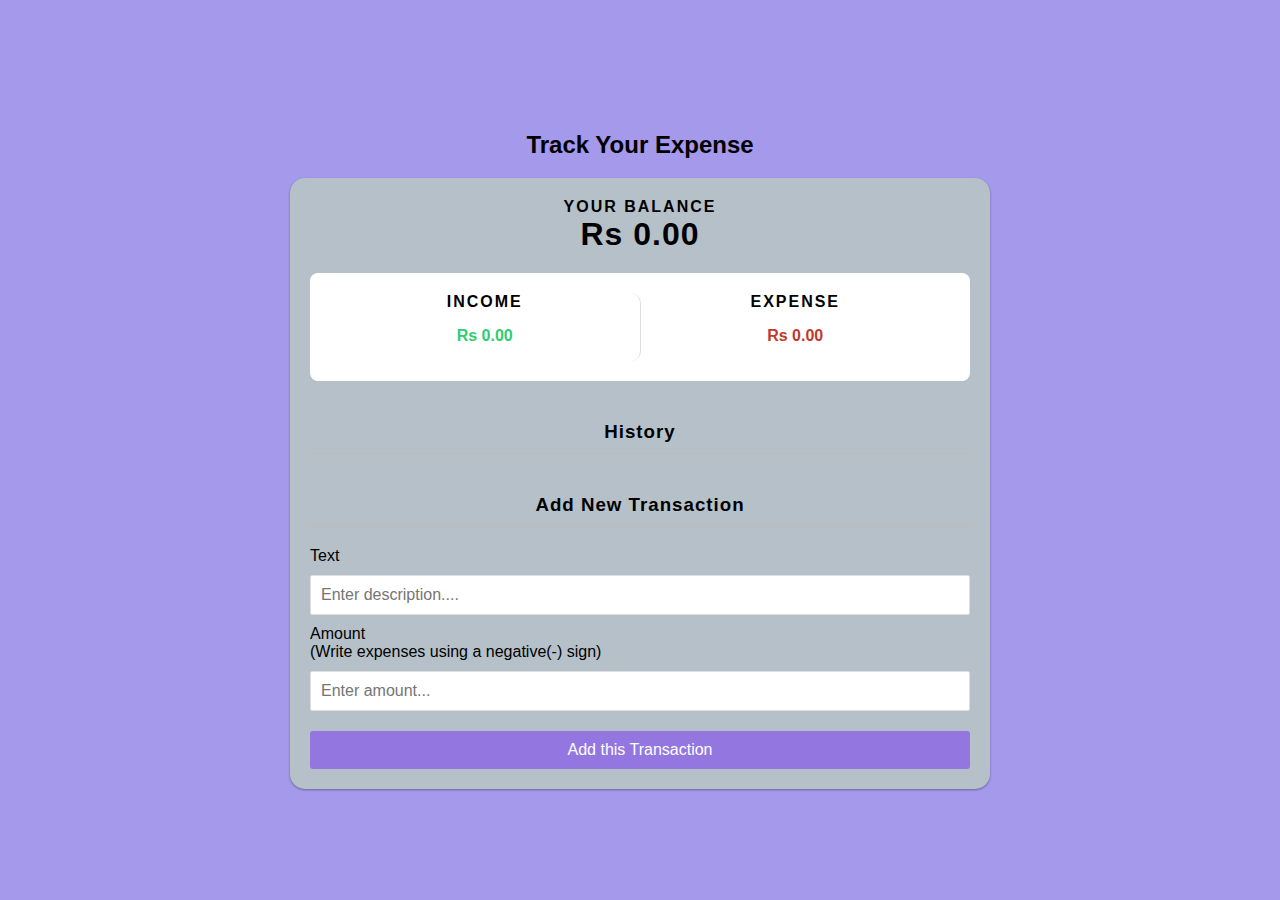
==== expense.html @ c3eb4aae "Rename index.html to expense.html" ====
<!DOCTYPE html>
<html lang="en">
  <head>
    <meta charset="UTF-8" />
    <meta
      name="viewport"
      content="width=device-width, initial-scale=1.0"
    />
    <title>Expense Tracker</title>
    <link rel="stylesheet" href="style.css" />
  </head>
  <body>
    <h2>Track Your Expense</h2>
    <div class="card">
      <h4>Your Balance</h4>
      <h1 id="balance">Rs 0.00</h1>
      <div class="income-expense-container">
        <div>
          <h4>Income</h4>
          <p id="money-surplus" class="money-surplus">
            +Rs 0.00
          </p>
        </div>
        <div>
          <h4>Expense</h4>
          <p id="money-less" class="money-less">
            -Rs 0.00
          </p>
        </div>
      </div>

      <h3>History</h3>
      <ul id="list" class="list">
        
      </ul>






      
      <h3>Add New Transaction</h3>
      <form id="form">
          <div class="form-control">
              <label for="text">Text</label>
              <input type="text" id="text" placeholder="Enter description...."/>
          </div>
          <div class="form-control">
              <label for="amount">Amount <br> (Write expenses using a negative(-) sign)</label>
              <input type="number" id="amount" placeholder="Enter amount..."> 
          </div>
          <button class="btn">Add this Transaction</button>
      </form>
    </div>
    <!-- JavaYscript Project  -->
    <script src="script.js"></script>
  </body>
</html>
---- style.css ----
:root {
  --box-shadow: 0 1px 3px rgba(0, 0, 0, 0.12),
    0 1px 2px rgba(0, 0, 0, 0.24);
}

* {
  box-sizing: border-box;
}





.card {
  background-color: #b5c0c8;
  box-shadow: var(--box-shadow);
  border-radius: 15px;
  padding: 20px;
  max-width: 700px;
  width: 100%;

}


body {
  background-color: rgba(164,153,235,255);
  display: flex;
  flex-direction: column;
  align-items: center;
  justify-content: center;
  min-height: 100vh;
  margin: 0;
  font-family: -apple-system, BlinkMacSystemFont,
    "Segoe UI", Roboto, Oxygen, Ubuntu, Cantarell,
    "Open Sans", "Helvetica Neue", sans-serif;
}



h1 {
  text-align: center;
  letter-spacing: 1px;
  margin: 0;
}

.income-expense-container {
  background-color: #fff;
  box-shadow: var(--box--shadow);
  padding: 20px;
  display: flex;
  justify-content: center;
  margin: 20px 0;
  border-radius: 8px;

}

h3 {
  border-bottom: 1px solid #bbb;
  padding-bottom: 10px;
  margin: 40px 0 10px;
  text-align: center;
  letter-spacing: 1px;

}

h4 {
  margin: 0;
  text-transform: uppercase;
  letter-spacing: 2px;
  text-align: center;
}



.income-expense-container>div {
  flex: 1;
  text-align: center;
  border-radius: 10px;
}

.income-expense-container>div:first-of-type {
  border-right: 1px solid #dedede;
  border-radius: 10px;
}


.money-less {
  color: #c0392b;
  text-align: center;
  font-weight: bold;
}

label {
  display: inline-block;
  margin: 10px 0;

}



.btn {

  background-color: #9376E0;
  border: 0;
  color: #fff;
  cursor: pointer;
  font-size: 16px;
  padding: 10px;
  width: 100%;
  border-radius: 3px;
  margin-top: 20px;
  transition: background-color 0.3s ease;

  
}
input[type="text"],
input[type="number"] {
  border: 1px solid #dedede;
  border-radius: 2px;
  display: block;
  font-size: 16px;
  padding: 10px;
  width: 100%;
}

.btn:focus {
  outline: none;
}


.list {
  list-style-type: none;
  padding: 0;
  margin-bottom: 40px;
}

.money {
  font-size: 2;
  letter-spacing: 1px;
  margin: 5px 0;
  border-radius: 10px;
}

.money-surplus {

  font-weight: bold;
  color: #2ecc71;
  text-align: center;


}


.list li {

  justify-content: space-between;
  position: relative;
  padding: 10px;
  margin: 10px 0;
  border-radius: 8px;
  margin-left: 8px;
  background-color: #fff;
  box-shadow: var(--box--shadow);
  color: #333;
  display: flex;
}

.list li.plus {
  border-right: 6px solid #2ecc71;
}

.list li.minus {
  border-right: 6px solid #c0392b;
}


.delete-btn {

  padding: 2px 5px;
  position: absolute;
  top: 50%;
  left: 0;
  cursor: pointer;
  background-color: #e74c3c;
  border: 0;
  color: #fff;
  font-size: 20px;
  line-height: 20px;
  transform: translate(-100%, -50%);
  opacity: 1;
  transition: opacity 0.3s ease;
  margin-right: 2px;

  border-radius: 2px;
}







.list li:hover .delete-btn {
  opacity: 1;
}
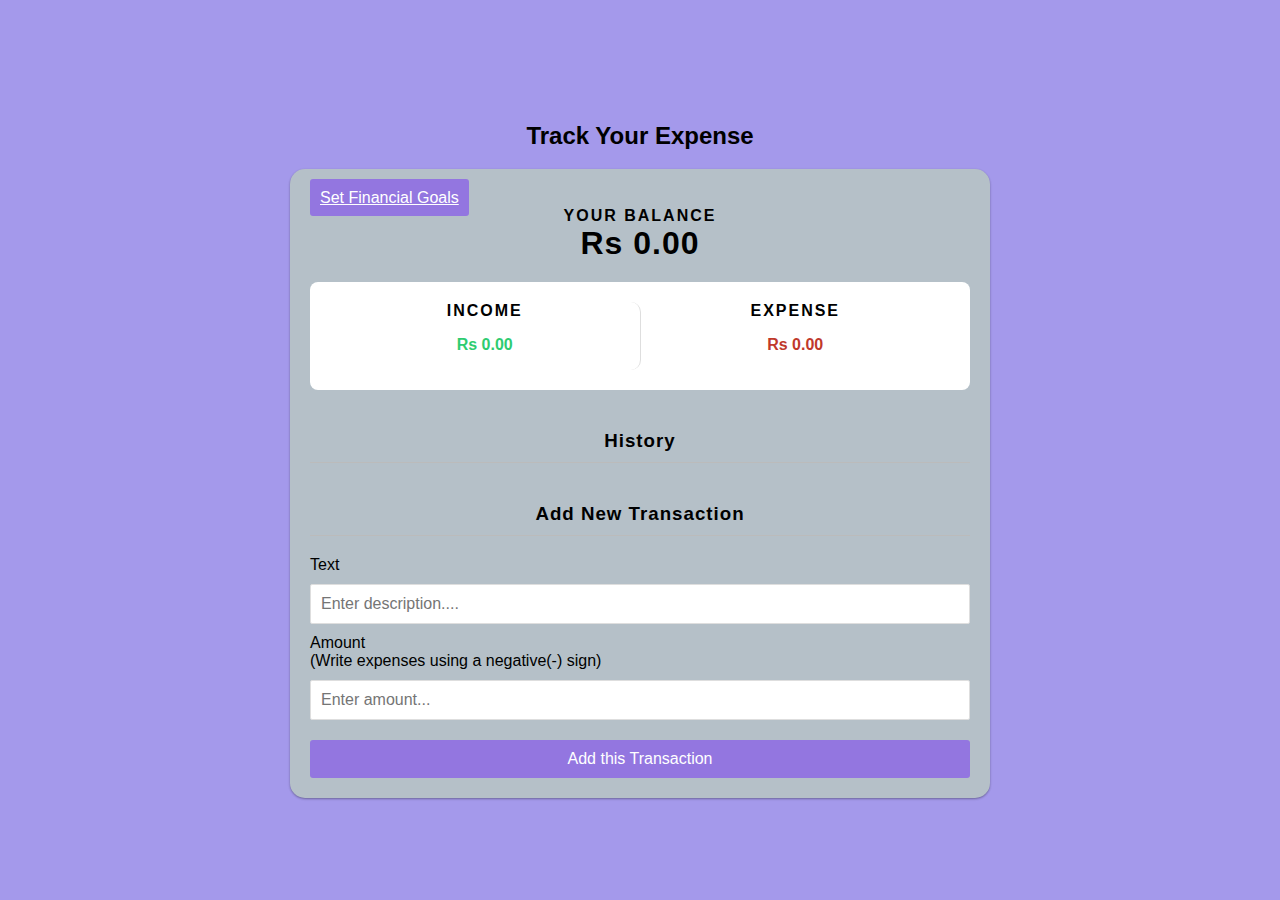
==== commit 748b6473: "added a new page to set the goals" ====
--- a/expense.html
+++ b/expense.html
@@ -12,6 +12,8 @@
   <body>
     <h2>Track Your Expense</h2>
     <div class="card">
+      <a href="financial_goals.html" class="btn">Set Financial Goals</a> <!-- Button to financial goal page -->
+
       <h4>Your Balance</h4>
       <h1 id="balance">Rs 0.00</h1>
       <div class="income-expense-container">
@@ -33,12 +35,6 @@
       <ul id="list" class="list">
         
       </ul>
-
-
-
-
-
-
       
       <h3>Add New Transaction</h3>
       <form id="form">
@@ -53,6 +49,9 @@
           <button class="btn">Add this Transaction</button>
       </form>
     </div>
+    
+      
+
     <!-- JavaYscript Project  -->
     <script src="script.js"></script>
   </body>
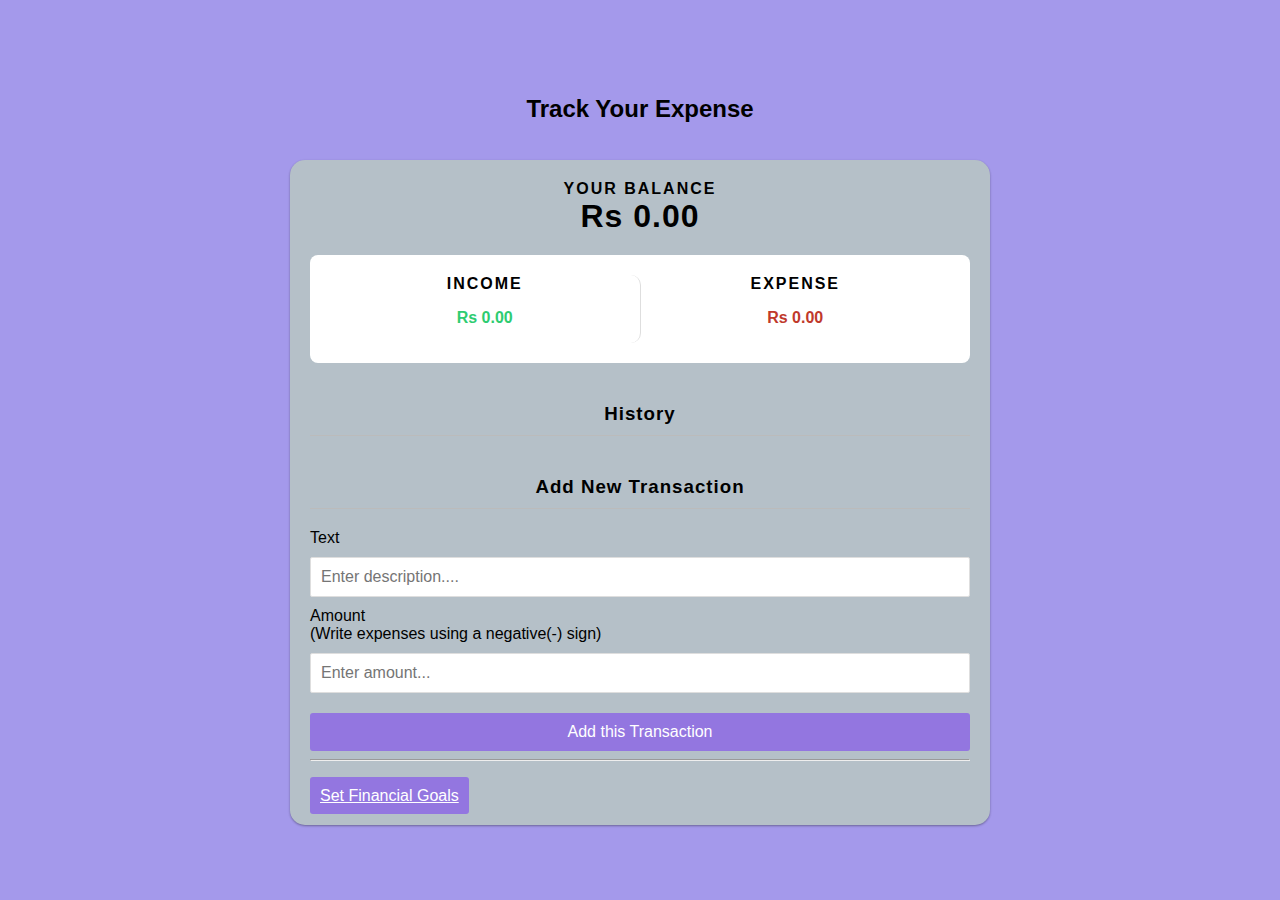
==== commit fdc600a0: "commit the four file" ====
--- a/expense.html
+++ b/expense.html
@@ -11,9 +11,8 @@
   </head>
   <body>
     <h2>Track Your Expense</h2>
+    <br>
     <div class="card">
-      <a href="financial_goals.html" class="btn">Set Financial Goals</a> <!-- Button to financial goal page -->
-
       <h4>Your Balance</h4>
       <h1 id="balance">Rs 0.00</h1>
       <div class="income-expense-container">
@@ -46,8 +45,18 @@
               <label for="amount">Amount <br> (Write expenses using a negative(-) sign)</label>
               <input type="number" id="amount" placeholder="Enter amount..."> 
           </div>
-          <button class="btn">Add this Transaction</button>
+          <button class="btn" onclick="openPopup()">Add this Transaction</button>
+          <div class="popup" id="popup">
+            <img src="img1.png">
+            <h2>THANK YOU!</h2>
+            <P>you check your current balance!</P>
+            <button type="button" onclick="closePopup()">OK</button>
+          </div>
       </form>
+      <hr >
+      <br>
+      <a href="financial_goals.html" class="btn">Set Financial Goals</a> <!-- Button to financial goal page -->
+
     </div>
     
       
--- a/style.css
+++ b/style.css
@@ -113,6 +113,58 @@
 
   
 }
+
+.popup {
+  width: 1000px;
+  background: #fff;
+  border-radius: 6px;
+  position: fixed;
+  top: 0;
+  left: 50%;
+  transform:translate(-50%,-50%) scale(0.1);
+  text-align: center;
+  padding: 0 30px 30px;
+  color: #333;
+  visibility: hidden;
+  transition: transform 0.4s , top 0.4s;
+
+}
+
+.open-popup{
+  visibility: visible;
+  top: 41.8%;
+  transform:translate(-50%,-50%) scale(1);
+
+}
+
+.popup img{
+  width: 100px;
+  margin-top: -50px;
+  border-radius: 50%;
+  box-shadow: 0 2px 5px rgba(0, 0, 0, 0.2);
+}
+
+.popup h2{
+  font-size: 38px;
+  font-weight: 500;
+  margin: 30px 0 10px;
+
+}
+
+.popup button{
+  width: 100%;
+  margin-top: 50px;
+  padding: 10px 0;
+  background: #6fd649;
+  color: #fff;
+  border: 0;
+  outline: none;
+  font-size: 18px;
+  border-radius: 4px;
+  cursor: pointer;
+  box-shadow: 0 5px 5px rgba(0, 0, 0, 0.2);
+}
+
 input[type="text"],
 input[type="number"] {
   border: 1px solid #dedede;
